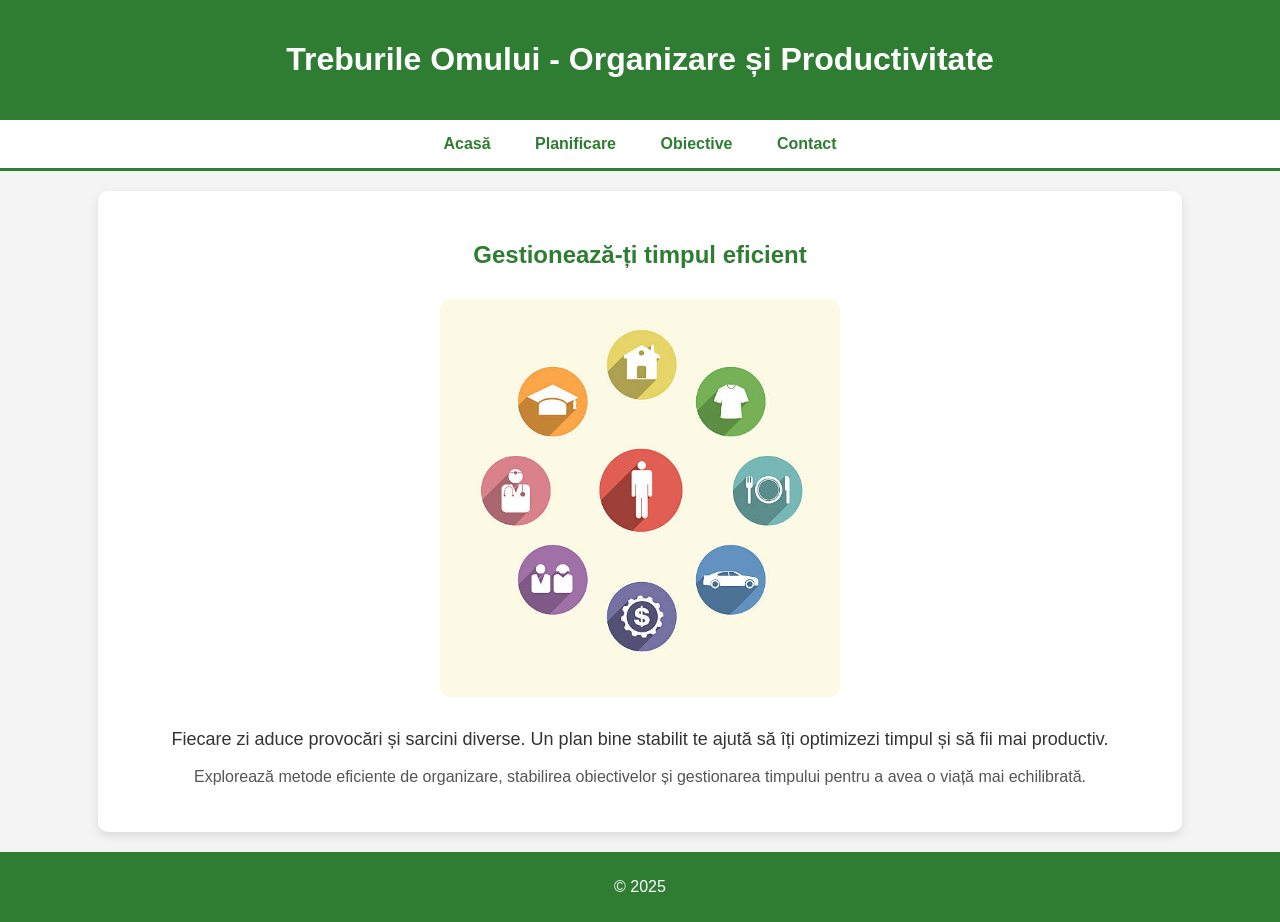
==== index.html @ 7b49ccae "Scheletul la site in html" ====
<!DOCTYPE html>
<html lang="ro">
<head>
    <meta charset="UTF-8">
    <meta name="viewport" content="width=device-width, initial-scale=1.0">
    <title>Treburi și Activități</title>
</head>
<body style="font-family: Arial, sans-serif; background-color: #f4f4f4; margin: 0; padding: 0; text-align: center;">

    <header style="background-color: #2E7D32; color: white; padding: 20px;">
        <h1>Treburile Omului - Organizare și Productivitate</h1>
    </header>
    
    <nav style="background-color: white; padding: 15px; border-bottom: 3px solid #2E7D32;">
        <a href="index.html" style="margin: 0 20px; text-decoration: none; color: #2E7D32; font-weight: bold;">Acasă</a>
        <a href="linkuri/planificare.html" style="margin: 0 20px; text-decoration: none; color: #2E7D32; font-weight: bold;">Planificare</a>
        <a href="linkuri/obiective.html" style="margin: 0 20px; text-decoration: none; color: #2E7D32; font-weight: bold;">Obiective</a>
        <a href="linkuri/contact.html" style="margin: 0 20px; text-decoration: none; color: #2E7D32; font-weight: bold;">Contact</a>
    </nav>
    
    <main style="padding: 30px; background-color: white; margin: 20px auto; width: 80%; border-radius: 10px; box-shadow: 0px 4px 10px rgba(0, 0, 0, 0.1);">
        <section>
            <h2 style="color: #2E7D32;">Gestionează-ți timpul eficient</h2>
            <img src="imagini/basic.jpg" alt="Organizare zilnică" width="400" style="border-radius: 10px; margin: 10px;">
            <p style="color: #333; font-size: 18px;">Fiecare zi aduce provocări și sarcini diverse. Un plan bine stabilit te ajută să îți optimizezi timpul și să fii mai productiv.</p>
            <p style="color: #555; font-size: 16px;">Explorează metode eficiente de organizare, stabilirea obiectivelor și gestionarea timpului pentru a avea o viață mai echilibrată.</p>
        </section>
    </main>
    
    <footer style="background-color: #2E7D32; color: white; padding: 10px; margin-top: 20px;">
        <p>&copy; 2025 </p>
    </footer>

</body>
</html>
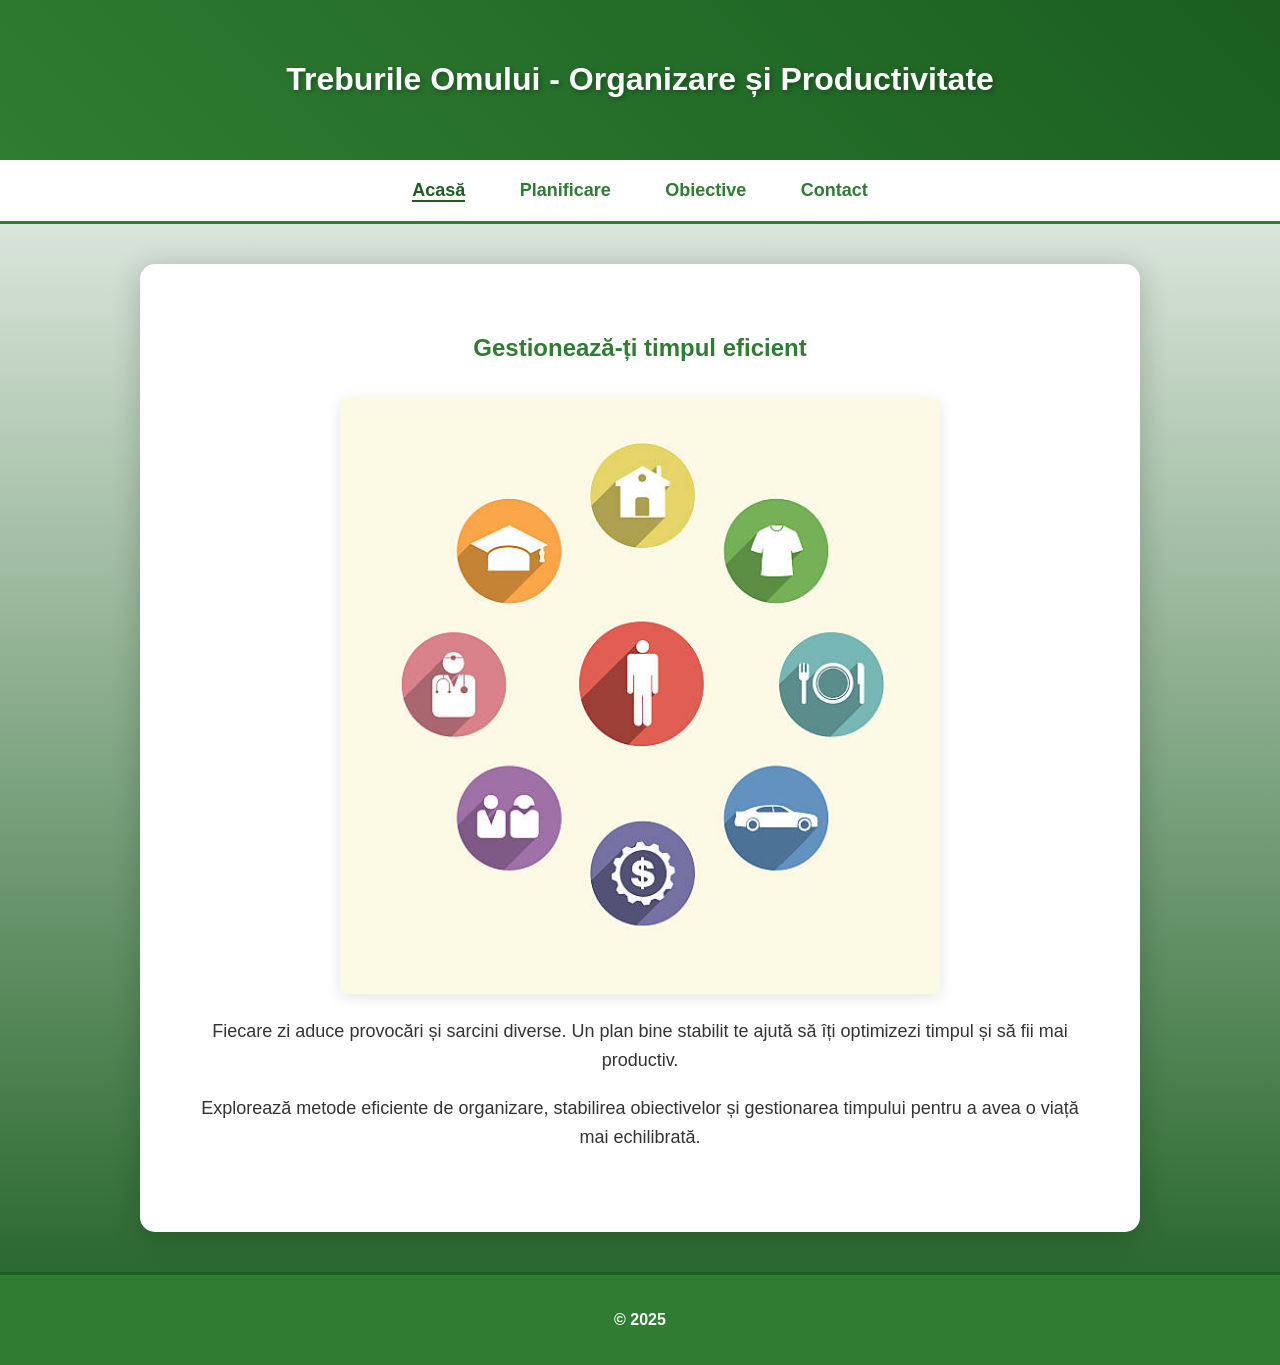
==== commit a263fe90: "am adaugat css pentri fiecare file html" ====
--- a/index.html
+++ b/index.html
@@ -4,31 +4,32 @@
     <meta charset="UTF-8">
     <meta name="viewport" content="width=device-width, initial-scale=1.0">
     <title>Treburi și Activități</title>
+    <link rel="stylesheet" href="css/style.css">
 </head>
-<body style="font-family: Arial, sans-serif; background-color: #f4f4f4; margin: 0; padding: 0; text-align: center;">
+<body>
 
-    <header style="background-color: #2E7D32; color: white; padding: 20px;">
+    <header>
         <h1>Treburile Omului - Organizare și Productivitate</h1>
     </header>
     
-    <nav style="background-color: white; padding: 15px; border-bottom: 3px solid #2E7D32;">
-        <a href="index.html" style="margin: 0 20px; text-decoration: none; color: #2E7D32; font-weight: bold;">Acasă</a>
-        <a href="linkuri/planificare.html" style="margin: 0 20px; text-decoration: none; color: #2E7D32; font-weight: bold;">Planificare</a>
-        <a href="linkuri/obiective.html" style="margin: 0 20px; text-decoration: none; color: #2E7D32; font-weight: bold;">Obiective</a>
-        <a href="linkuri/contact.html" style="margin: 0 20px; text-decoration: none; color: #2E7D32; font-weight: bold;">Contact</a>
+    <nav>
+        <a href="index.html" class="active">Acasă</a>
+        <a href="linkuri/planificare.html">Planificare</a>
+        <a href="linkuri/obiective.html">Obiective</a>
+        <a href="linkuri/contact.html">Contact</a>
     </nav>
     
-    <main style="padding: 30px; background-color: white; margin: 20px auto; width: 80%; border-radius: 10px; box-shadow: 0px 4px 10px rgba(0, 0, 0, 0.1);">
+    <main>
         <section>
-            <h2 style="color: #2E7D32;">Gestionează-ți timpul eficient</h2>
-            <img src="imagini/basic.jpg" alt="Organizare zilnică" width="400" style="border-radius: 10px; margin: 10px;">
-            <p style="color: #333; font-size: 18px;">Fiecare zi aduce provocări și sarcini diverse. Un plan bine stabilit te ajută să îți optimizezi timpul și să fii mai productiv.</p>
-            <p style="color: #555; font-size: 16px;">Explorează metode eficiente de organizare, stabilirea obiectivelor și gestionarea timpului pentru a avea o viață mai echilibrată.</p>
+            <h2>Gestionează-ți timpul eficient</h2>
+            <img src="imagini/basic.jpg" alt="Organizare zilnică" width="400">
+            <p>Fiecare zi aduce provocări și sarcini diverse. Un plan bine stabilit te ajută să îți optimizezi timpul și să fii mai productiv.</p>
+            <p>Explorează metode eficiente de organizare, stabilirea obiectivelor și gestionarea timpului pentru a avea o viață mai echilibrată.</p>
         </section>
     </main>
     
-    <footer style="background-color: #2E7D32; color: white; padding: 10px; margin-top: 20px;">
-        <p>&copy; 2025 </p>
+    <footer>
+        <p>&copy; 2025</p>
     </footer>
 
 </body>
--- a/css/style.css
+++ b/css/style.css
@@ -0,0 +1,88 @@
+
+body {
+    font-family: 'Roboto', sans-serif;
+    background: linear-gradient(to bottom, #ffffff, #1b5e20);
+    margin: 0;
+    padding: 0;
+    text-align: center;
+}
+
+header {
+    background: linear-gradient(45deg, #2E7D32, #1b5e20);
+    color: white;
+    padding: 40px 20px;
+    text-shadow: 2px 2px 5px rgba(0, 0, 0, 0.3);
+}
+
+nav {
+    background-color: white;
+    padding: 20px 0;
+    border-bottom: 3px solid #2E7D32;
+}
+
+nav a {
+    margin: 0 25px;
+    text-decoration: none;
+    color: #2E7D32;
+    font-weight: bold;
+    font-size: 18px;
+    transition: color 0.3s ease, text-decoration 0.3s ease, transform 0.2s ease;
+}
+
+nav a:hover {
+    color: red;
+    text-decoration: underline;
+    transform: scale(1.05);
+}
+
+nav a.active {
+    color: #1b5e20;
+    font-weight: bold;
+    border-bottom: 2px solid #1b5e20;
+}
+
+main {
+    padding: 50px;
+    background-color: white;
+    margin: 40px auto;
+    width: 80%;
+    max-width: 900px;
+    border-radius: 15px;
+    box-shadow: 0px 4px 30px rgba(0, 0, 0, 0.2);
+    font-size: 18px;
+    color: #333;
+}
+
+main section {
+    margin-bottom: 30px;
+}
+
+main h2 {
+    color: #2E7D32;
+    font-size: 24px;
+    margin-bottom: 15px;
+}
+
+main p {
+    line-height: 1.6;
+    margin-bottom: 20px;
+}
+
+main img {
+    width: 100%;
+    max-width: 600px;
+    height: auto;
+    border-radius: 8px;
+    margin-top: 20px;
+    box-shadow: 0px 4px 15px rgba(0, 0, 0, 0.1);
+}
+
+footer {
+    color: white;
+    padding: 20px;
+    text-align: center;
+    font-weight: bold;
+    background-color: #2E7D32;
+    border-top: 3px solid #1b5e20;
+    margin-top: 40px;
+}
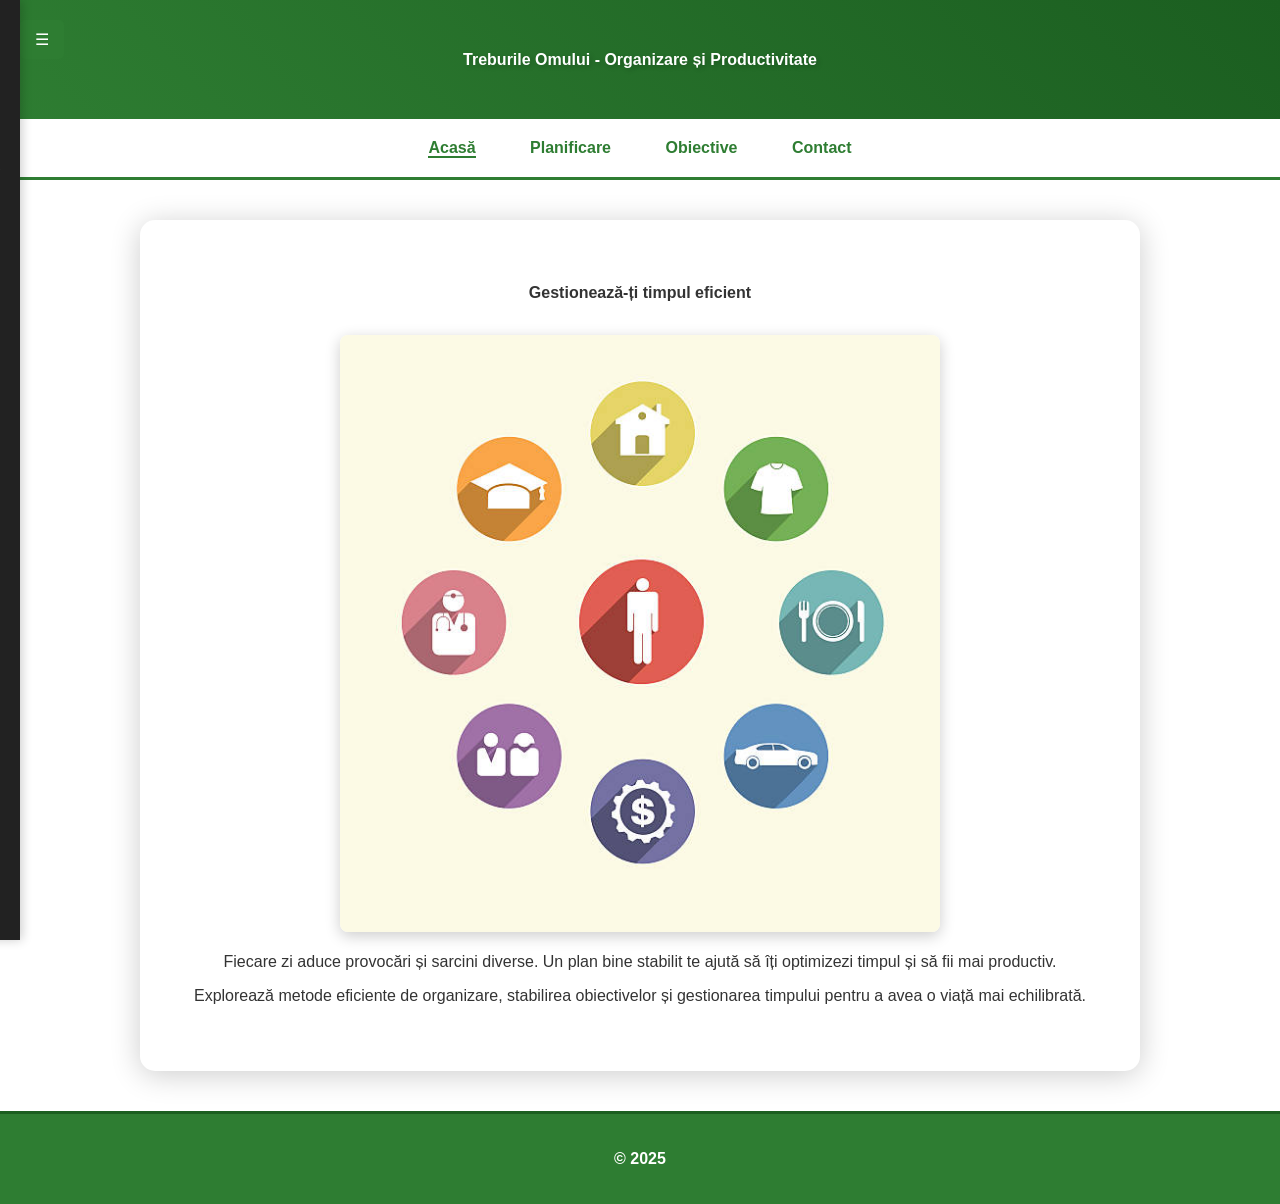
==== commit f9b0589f: "am adaugat javascript pentru dark mode, culori, compact mod si marimea textului" ====
--- a/index.html
+++ b/index.html
@@ -18,7 +18,50 @@
         <a href="linkuri/obiective.html">Obiective</a>
         <a href="linkuri/contact.html">Contact</a>
     </nav>
+    <button id="openSidebarBtn">☰ </button>
+
+    <div id="sidebar">
+        <button id="closeSidebarBtn">✖</button>
+        <h3>Setări</h3>
     
+        <label class="dark-mode-label">
+            🌙 Dark Mode
+            <label class="switch">
+                <input type="checkbox" id="darkModeCheckbox">
+                <span class="slider"></span>
+            </label>
+        </label>
+        
+        
+    
+        <label for="colorTheme">
+            🎨 Culoare Principală:
+            <select id="colorTheme">
+                <option value="green">Verde</option>
+                <option value="blue">Albastru</option>
+                <option value="red">Roșu</option>
+                <option value="purple">Mov</option>
+            </select>
+        </label>
+    
+        <label for="textSize">
+            🔠 Mărimea Textului:
+            <select id="textSize">
+                <option value="small">Mic</option>
+                <option value="normal" selected>Normal</option>
+                <option value="large">Mare</option>
+            </select>
+        </label>
+    
+        <label for="compactMode">
+            📏 Mod Compact
+            <input type="checkbox" id="compactMode">
+        </label>
+    </div>
+    
+    
+    
+
     <main>
         <section>
             <h2>Gestionează-ți timpul eficient</h2>
@@ -27,10 +70,14 @@
             <p>Explorează metode eficiente de organizare, stabilirea obiectivelor și gestionarea timpului pentru a avea o viață mai echilibrată.</p>
         </section>
     </main>
-    
+
     <footer>
         <p>&copy; 2025</p>
     </footer>
 
+    <button id="scrollTopBtn" onclick="scrollToTop()">⬆ Sus</button>
+
+    <script src="javascript/index.js"></script>
+
 </body>
 </html>
--- a/css/style.css
+++ b/css/style.css
@@ -1,32 +1,52 @@
+:root {
+    --main-color: #2E7D32;
+    --bg-color: #ffffff;
+    --text-color: #333;
+    --nav-bg: #ffffff;
+    --nav-text: var(--main-color);
+    --shadow: rgba(0, 0, 0, 0.2);
+}
+
+.dark-mode {
+    --bg-color: #121212;
+    --text-color: #f5f5f5;
+    --nav-bg: #1e1e1e;
+    --nav-text: #76ff03;
+    --shadow: rgba(255, 255, 255, 0.1);
+}
 
 body {
     font-family: 'Roboto', sans-serif;
-    background: linear-gradient(to bottom, #ffffff, #1b5e20);
+    background: var(--bg-color);
+    color: var(--text-color);
     margin: 0;
     padding: 0;
     text-align: center;
+    transition: background 0.3s, color 0.3s;
 }
 
 header {
-    background: linear-gradient(45deg, #2E7D32, #1b5e20);
+    background: linear-gradient(45deg, var(--main-color), #1b5e20);
     color: white;
     padding: 40px 20px;
-    text-shadow: 2px 2px 5px rgba(0, 0, 0, 0.3);
+    text-shadow: 2px 2px 5px var(--shadow);
 }
 
 nav {
-    background-color: white;
+    background-color: var(--nav-bg);
     padding: 20px 0;
-    border-bottom: 3px solid #2E7D32;
+    border-bottom: 3px solid var(--main-color);
+    position: relative;
+    transition: background 0.3s, box-shadow 0.3s;
 }
 
 nav a {
     margin: 0 25px;
     text-decoration: none;
-    color: #2E7D32;
+    color: var(--nav-text);
     font-weight: bold;
     font-size: 18px;
-    transition: color 0.3s ease, text-decoration 0.3s ease, transform 0.2s ease;
+    transition: color 0.3s ease, transform 0.2s ease;
 }
 
 nav a:hover {
@@ -36,36 +56,20 @@
 }
 
 nav a.active {
-    color: #1b5e20;
+    color: var(--main-color);
     font-weight: bold;
-    border-bottom: 2px solid #1b5e20;
+    border-bottom: 2px solid var(--main-color);
 }
 
 main {
     padding: 50px;
-    background-color: white;
+    background-color: var(--bg-color);
     margin: 40px auto;
     width: 80%;
     max-width: 900px;
     border-radius: 15px;
-    box-shadow: 0px 4px 30px rgba(0, 0, 0, 0.2);
-    font-size: 18px;
-    color: #333;
-}
-
-main section {
-    margin-bottom: 30px;
-}
-
-main h2 {
-    color: #2E7D32;
-    font-size: 24px;
-    margin-bottom: 15px;
-}
-
-main p {
-    line-height: 1.6;
-    margin-bottom: 20px;
+    box-shadow: 0px 4px 30px var(--shadow);
+    font-size: 18px;
 }
 
 main img {
@@ -74,7 +78,7 @@
     height: auto;
     border-radius: 8px;
     margin-top: 20px;
-    box-shadow: 0px 4px 15px rgba(0, 0, 0, 0.1);
+    box-shadow: 0px 4px 15px var(--shadow);
 }
 
 footer {
@@ -82,7 +86,196 @@
     padding: 20px;
     text-align: center;
     font-weight: bold;
-    background-color: #2E7D32;
+    background-color: var(--main-color);
     border-top: 3px solid #1b5e20;
     margin-top: 40px;
 }
+
+#openSidebarBtn {
+    position: fixed;
+    top: 20px;
+    left: 20px;
+    background: var(--main-color);
+    color: white;
+    border: none;
+    padding: 10px 15px;
+    font-size: 16px;
+    cursor: pointer;
+    border-radius: 5px;
+    z-index: 999;
+}
+
+#sidebar {
+    position: fixed;
+    left: -270px;
+    top: 0;
+    width: 250px;
+    height: 100%;
+    background: #222;
+    color: white;
+    padding: 20px;
+    transition: left 0.3s ease-in-out;
+    box-shadow: 2px 0 10px var(--shadow);
+    z-index: 1000;
+}
+
+#sidebar h3 {
+    font-size: 22px;
+    border-bottom: 2px solid white;
+    padding-bottom: 5px;
+    margin-bottom: 20px;
+}
+
+#sidebar label {
+    display: flex;
+    align-items: center;
+    justify-content: space-between;
+    font-size: 18px;
+    margin: 10px 0;
+}
+
+#sidebar select {
+    padding: 5px;
+    border-radius: 5px;
+    font-size: 16px;
+}
+
+.compact-mode main img {
+    display: none;
+}
+
+.compact-mode main {
+    padding: 20px;
+}
+
+#sidebar input[type="checkbox"] {
+    width: 18px;
+    height: 18px;
+    cursor: pointer;
+}
+
+#closeSidebarBtn {
+    background: red;
+    border: none;
+    color: white;
+    font-size: 18px;
+    padding: 5px 10px;
+    cursor: pointer;
+    border-radius: 5px;
+    margin-bottom: 20px;
+}
+
+.show-sidebar {
+    left: 0 !important;
+}
+
+.dark-mode #sidebar {
+    background: #111;
+}
+
+#scrollTopBtn {
+    display: none;
+    position: fixed;
+    bottom: 20px;
+    right: 20px;
+    background: var(--main-color);
+    color: white;
+    border: none;
+    padding: 12px 18px;
+    border-radius: 50%;
+    cursor: pointer;
+    font-size: 20px;
+    box-shadow: 0px 4px 10px var(--shadow);
+    transition: 0.3s;
+}
+
+#scrollTopBtn:hover {
+    background: red;
+}
+
+.dark-mode {
+    background: var(--bg-color);
+    color: var(--text-color);
+}
+
+.dark-mode header {
+    background: #111;
+}
+
+.dark-mode nav {
+    background-color: var(--nav-bg);
+    border-bottom: 3px solid #133b00;
+}
+
+.dark-mode nav a {
+    color: white;
+}
+
+.dark-mode nav a.active {
+    border-bottom: 2px solid white;
+}
+
+.dark-mode main {
+    background: #333;
+    color: white;
+}
+
+.dark-mode footer {
+    background: #111;
+}
+
+.switch {
+    position: relative;
+    display: inline-block;
+    width: 50px;
+    height: 25px;
+}
+
+.switch input {
+    opacity: 0;
+    width: 0;
+    height: 0;
+}
+
+.slider {
+    position: absolute;
+    cursor: pointer;
+    top: 0;
+    left: 0;
+    right: 0;
+    bottom: 0;
+    background-color: #ccc;
+    transition: .4s;
+    border-radius: 25px;
+}
+
+.slider:before {
+    position: absolute;
+    content: "";
+    height: 18px;
+    width: 18px;
+    left: 4px;
+    bottom: 3px;
+    background-color: white;
+    transition: .4s;
+    border-radius: 50%;
+}
+
+input:checked + .slider {
+    background-color: #4CAF50;
+}
+
+input:checked + .slider:before {
+    transform: translateX(25px);
+}
+:root {
+    --font-size: 16px;
+}
+
+body {
+    font-size: var(--font-size);
+}
+
+h1, h2, h3, p, nav a, label, select {
+    font-size: var(--font-size);
+}
